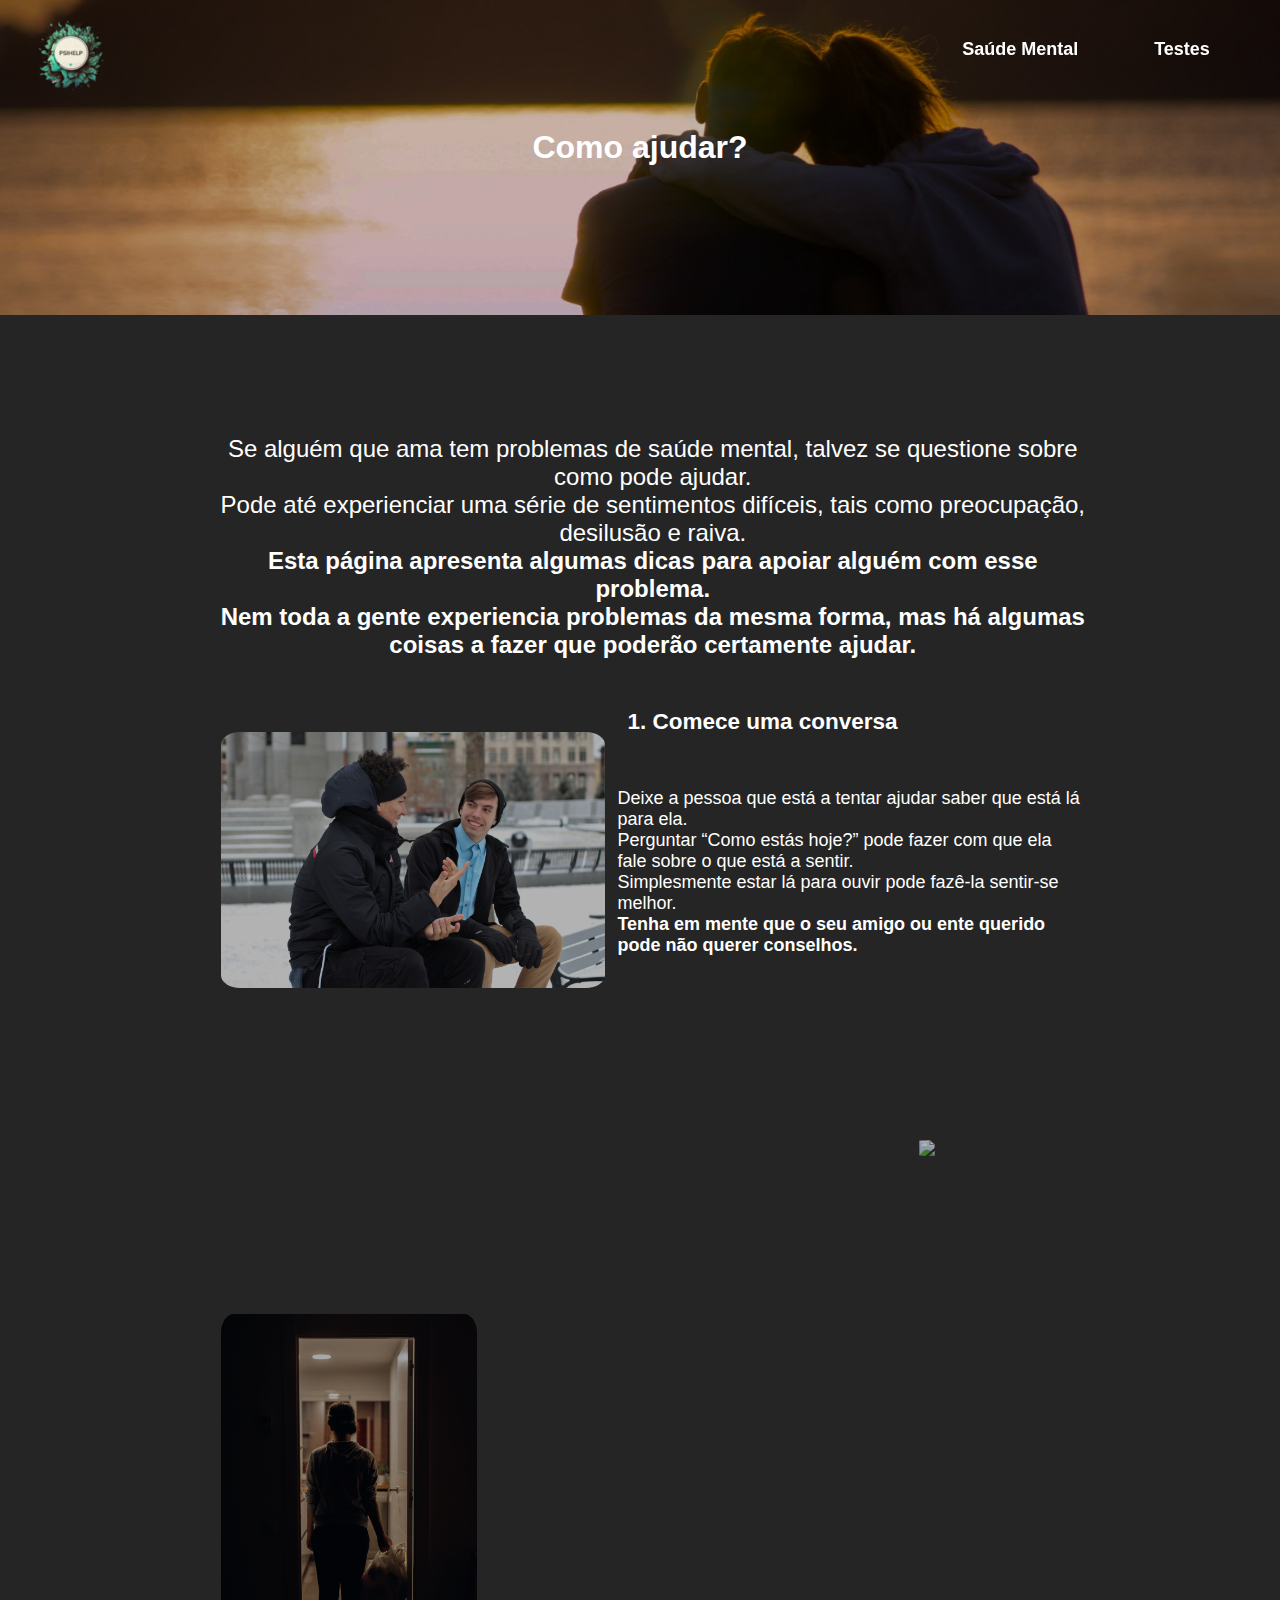
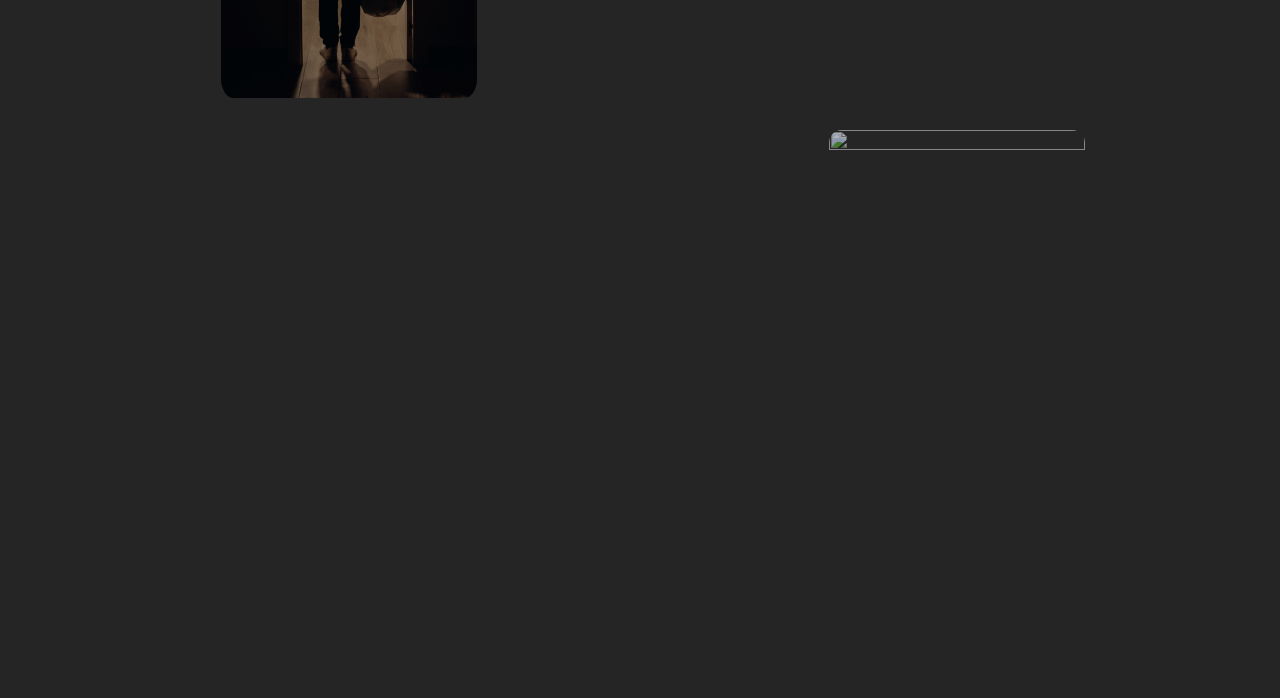
==== comoajudar/comoajudar.html @ ee80f032 "main update e final para a maioria i hope" ====
<!DOCTYPE html>
<html lang="en">
<head>
    <meta charset="UTF-8">
    <meta http-equiv="X-UA-Compatible" content="IE=edge">
    <meta name="viewport" content="width=device-width, initial-scale=1.0">
    <title>Como ajudar?</title>
    <link rel="stylesheet" href="/comoajudar/comoajudar.css">
    <link rel="stylesheet" type="text/css" media="only screen and (max-device-width: 912px)" href="comoAjudarMob.css" />
</head>
<body>
    <a href="/index.html"><img class="logo" src="/psihelp logo.png"></a>
    <div class="navBar" id="navbar">
        <p class="testes" id="texto1">Testes</p>
        <div class="dropdown-menu1">
            <a href="/DASS-Y/DASS-Y.html">DASS-Y</a>
            <br>
            <br>
            <a href="/Intersection_zung/intersection.html">Escala de Zung</a>
        </div>
    </div>
    <div class="navBar2">
        <p class="saude" id="texto2">Saúde Mental</p>
        <div class="dropdown-menu2">
            <a href="/Doencas/doencas.html">Doenças</a>
            <br>
            <br>
            <a href="/comoajudar/comoajudar.html">Como ajudar ?</a>
        </div>
    </div>
    <label for="burger" class="burger">
        <input id="burger" type="checkbox">
        <span></span>
        <span></span>
        <span></span>
    </label>
    <div class="navMobile">
        <a href="/Intersection_zung/intersection.html" class="mobTestes">Testes</a>
        <a href="/Doencas/doencas.html" class="mobSaude">Doenças</a>
        <a href="/comoajudar/comoajudar.html" class="mobSaude2">Como ajudar ?</a>
    </div>

    <div class="doencas_top">
        <div class="title_and_image">
            <div class="flex_center">
                <div class="title_text">
                    <h1>Como ajudar?</h1>
                </div>
            </div>
        </div>
    </div>

    <div class="conteudo">

        <div id="intro">
            <div class="titulo">
                <h2>Se alguém que ama tem problemas de saúde mental, talvez se questione sobre como pode ajudar. <br>
                    Pode até experienciar uma série de sentimentos difíceis, tais como preocupação, desilusão e raiva.<br>
                    <strong>Esta página apresenta algumas dicas para apoiar alguém com esse problema.<br>
                    Nem toda a gente experiencia problemas da mesma forma, mas há algumas coisas a fazer que poderão certamente ajudar.
                </strong></h2>
            </div>
            <div id="texto3">
                <img src="/comoajudar/fotoConversa.jpg" class="img">
                <div class="conselho1">
                <h6 id="gapN">1. Comece uma conversa</h6>
                <p>Deixe a pessoa que está a tentar ajudar saber que está lá para ela.<br>
                    Perguntar “Como estás hoje?” pode fazer com que ela fale sobre o que está a sentir. <br>
                    Simplesmente estar lá para ouvir pode fazê-la sentir-se melhor. <br>
                    <strong>Tenha em mente que o seu amigo ou ente querido pode não querer conselhos.</strong>
                    </p>
                </div>
            </div>
            <div id="texto4">
                <div class="conselho2">
                    <h6 id="gapN" class="hidden">2. Ajude a encontrar apoio</h6>
                    <p class="hidden">O seu amigo ou familiar pode não estar ciente de que está a lidar com a depressão, ou pode não ter a certeza de como obter apoio.<br>
                    Mesmo que saibam que terapia pode ajudar, pode ser assustador procurar um terapeuta e marcar uma consulta.<br>
                    Encorajá-los e apoiá-los a fazer essa primeira consulta pode ser muito útil se estiverem a passar um mau bocado.</p>
                </div>
                <img src="/comoajudar/fotoApoio.jpg" class="img">
            </div>
            <div id="texto5">
                <img src="/comoajudar/fotoTarefas.jpg" class="img">
                <div class="conselho1">
                <h6 id="gapN" class="hidden">3. Ofereça-se para ajudar nas tarefas do dia a dia</h6>
                <p class="hidden">Com depressão, as tarefas do dia a dia como limpar a casa, dar de comer e passear o cão podem ser mais desgastantes para eles do que o normal. <br>
                    Tente ajudar no que for possível
                    </p>
                </div>
            </div>
            <div id="texto6">
                <div class="conselho2">
                    <h6 id="gapN" class="hidden">4. Seja paciente</h6>
                    <p class="hidden">A depressão geralmente melhora com o tratamento, mas pode ser um processo lento que envolve alguma tentativa e erro.<br>
                    Podem ter de experimentar algumas abordagens de aconselhamento ou medicamentos diferentes antes de encontrarem uma que ajude os seus sintomas.<br>
                    Entretanto, terão provavelmente alguns dias bons e outros maus, evite assumir que um bom dia significa que o seu amigo/familiar está "curado", e tente não ficar frustrado se uma série de dias maus fizer parecer que nunca irá melhorar.</p>
                </div>
                <img src="/comoajudar/fotoPaciencia.jpg" id="imgFinal">
            </div>
    </div>
    </div>

    <div id="footer" class="hidden">
        <img src="/psihelp logo.png" class="logoFooter">
            <div id="colInforma">
                <p id="titulo">Informa-te</p>
                <a href="/Doencas/doencas.html" id="contacto">Doenças</a>
                <a href="#">Como ajudar ?</a>
            </div>
            <div id="colTestes">
                <p id="titulo">Recursos</p>
                <a href="/Intersection_zung/intersection.html" id="contacto">Testes</a>
            </div>
            <div id="colContactos">
                <a href="#" id="titulo" class="contacto">Contactos</a>
                <p>Email@qualquercoisa.com</p>
            </div>
        </div>
    </div>
    <script src="comoajudar.js"></script>
</body>
</html>
---- comoajudar/comoajudar.css ----
*::-webkit-scrollbar {
    display: none;
  }
p{
    font-size: 2vh;
}
body{
    background: #252525;
    margin: 0;
}
.logo{
    height: 10vh;
    aspect-ratio: 1;
    position: absolute;
    transition: 600ms;
    -webkit-user-drag: none;
    top: 1.1vh;
    left: 2vw;
    z-index: 1;
    position: fixed;
    float: left;
}
.logo:hover{
    height: 15vh;
}
/*navBar*/
.navBar{
    position: fixed;
    top: 1vh;
    width: 0.5vw;
    display: grid;
    justify-content: flex-end  ;
    align-items: center;
    transition: 600ms;
    padding: 40px 0px; 
    font-size: 2vh;
    font-family: 'Nunito', sans-serif;
    font-weight: bold;
    z-index: 1;
    left: 89vw;

} 
.testes{
    position: absolute;
    font-size: 1,2vh;
    transition: 600ms;
    color: #fff;
    padding: 15px;
    cursor: default;
    text-decoration: none;
    z-index: 9999;
    
}
.dropdown-menu1{
    visibility: collapse;
    position: absolute;
    min-width: 158px;
    z-index: 1;
    transition: 300ms;
    scale: 0;
    left: -2vw;
    top: 3vh;
}
.navBar:hover .dropdown-menu1{
    visibility: visible;
    position: absolute;
    transform: translate(3vw , 7vh);
    scale: 1;
}
a{
    text-decoration: none;
    color: #fff;
}
.burger,.mobTestes,.mobSaude,.mobSaude2{
    display: none;
}
@media screen and (min-width: 1080px){
    .navBar2{
        position: fixed;
        top: 1vh;
        width: 6vw;
        display: grid;
        justify-content: flex-end  ;
        align-items: center;
        transition: 600ms;
        padding: 40px 0px;
        font-size: 2vh;
        font-family: 'Nunito', sans-serif;
        font-weight: bold; 
        z-index: 1;
        left: 74vw;
    } 
}
@media screen and (min-width: 800px){

.navBar2{
    position: fixed;
    top: 1vh;
    width: 14vw;
    display: grid;
    justify-content: flex-end  ;
    align-items: center;
    transition: 600ms;
    padding: 40px 0px;
    font-size: 2vh;
    font-family: 'Nunito', sans-serif;
    font-weight: bold; 
    z-index: 1;
    left: 74vw;
} }
.saude{
    position: absolute;
    font-size: 2vh;
    transition: 600ms;
    color: #fff;
    padding: 15px;
    cursor: default;
    text-decoration: none;
    z-index: 9999;
}
.dropdown-menu2{
    visibility: collapse;
    position: absolute;
    min-width: 158px;
    z-index: 1;
    transition: 300ms;
    scale: 0;
    left: -2vw;
    top: 3vh;
}
.navBar2:hover .dropdown-menu2{
    visibility: visible;
    position: absolute;
    transform: translate(3vw , 7vh);
    scale: 1;
}
/*footer*/
@import url('https://fonts.googleapis.com/css2?family=Rubik:wght@500&display=swap');
#footer{
  display: grid;
  grid-template: auto / 10vw auto auto auto;
  column-gap: 1vw;
  position: relative;
  bottom: 0;
  font-family: 'Rubik', sans-serif;
  color: #fff;
  cursor: default;
  font-size: 0.85vw;
}
.logoFooter{
  aspect-ratio: 1;
  border-right: rgb(29, 146, 29) solid 1.5px;
  max-width: 10vw;
}
#titulo{
  font-weight: bold;
}
#colInforma a{
  display: block;
  margin-bottom: 2vh;
}
#colContactos{
  margin-top: 1em;
}
.navMobile{
  visibility: collapse;
  display: none;
}
.burger{
  display: none;
}
/*Depressão-texto*/
#intro{
    color: #fff;
    position: relative;
    top: 10vh;
    font-family: 'Nunito', sans-serif;
    padding: 10px;
    margin-left: 2vw;
}
#intro > p{
    margin-left: 1vw;
    line-height: 1.5;
}
#intro > ul{
    text-decoration: none;
}
.titulo > h2{
    text-align: center;
    font-weight: normal;
}
/*mudanças solha*/
.doencas_top {
    width: 100%;
    overflow: hidden;
    background-image: url(/comoajudar/fotoAjudar.jpeg);
    background-size: cover;
    background-position: center;
    height: 35vh;
    font-family: 'Nunito', sans-serif; 
    padding: 0;
    margin: 0;
}

.title_and_image {
    display: flex;
    justify-content: center;
    align-items: flex-start;
}

.flex_center {
    display: flex;
    flex-direction: column;
    align-items: center;
}
.title_text {
    width: 100%;
}

.title_text > h1 {
    position: relative;
    text-align: center;
    color: rgb(255, 255, 255);
    font-family: 'Nunito', sans-serif;
    top: 12vh;
    font-weight: 700;
}
.conteudo {
    padding: 0px 18px;
}

@media only screen and (min-width: 1060px) {
    .conteudo {
        padding: 0px 180px;
    }
}
.link_testes {
    margin-top: 90px;
    padding: 0px 28px;
    color: white;
    font-family: 'Nunito', sans-serif;
    font-size: 2vw;
}

@media only screen and (min-width: 1060px) {
    .link_testes {
        padding: 0px 190px;
    }
}
/*animação*/
.hidden{
    opacity: 0;
    transition: 500ms;
    transform: translateY(100%);
}
.show{
    opacity: 1;
    transform: translateY(0);
}
/*botão de Teste*/
.box {
    width: 14vw;
    height: auto;
    transition: .5s linear;
    position: relative;
    display: block;
    overflow: hidden;
    padding: 15px;
    text-align: center;
    margin: 0 5px;
    background: transparent;
    font-weight: 900;
    left: 40vw;
    font-size: 20px;
  }
  
  .box:before {
    position: absolute;
    content: '';
    left: 0;
    bottom: 0;
    height: 4px;
    width: 100%;
    border-bottom: 4px solid transparent;
    border-left: 4px solid transparent;
    box-sizing: border-box;
    transform: translateX(100%);
  }
  
  .box:after {
    position: absolute;
    content: '';
    top: 0;
    left: 0;
    width: 100%;
    height: 4px;
    border-top: 4px solid transparent;
    border-right: 4px solid transparent;
    box-sizing: border-box;
    transform: translateX(-100%);
  }
  
  .box:hover {
    box-shadow: 0 5px 15px rgba(0, 0, 0, 0.5);
  }
  
  .box:hover:before {
    border-color: #818181;
    height: 100%;
    transform: translateX(0);
    transition: .3s transform linear, .3s height linear .3s;
  }
  
  .box:hover:after {
    border-color: #818181;
    height: 100%;
    transform: translateX(0);
    transition: .3s transform linear, .3s height linear .5s;
  }
  
  button {
    color: rgb(120, 145, 253);
    text-decoration: none;
    cursor: pointer;
    outline: none;
    border: none;
    background: transparent;
  }
  #texto3{
    position: relative;
    top: 2vh;
    display: flex;
    align-items: center;
    color: #fff;
    font-size: 2vh;
    font-family: 'Nunito', sans-serif;
    z-index: -1;    
    padding: 5px;
}  
#texto3 > img{
    width: 30vw;
    border-radius: 5%;
    filter: brightness(70%);
}
.conselho1{
    margin-left: 1vw;
    position: relative;
    top: -5vh;
}
.conselho1 > h6{
    font-weight: bold;
    font-size: 2.5vh;
}
#texto4{
    position: relative;
    top: 0vh;
    display: flex;
    align-items: center;
    color: #fff;
    font-size: 2vh;
    font-family: 'Nunito', sans-serif;
    padding: 5px;
}
#texto4 > img{
    width: 20vw;
    border-radius: 5%;
    filter: brightness(70%);
}
.conselho2 > h6{
    font-weight: bold;
    font-size: 2.5vh;
}
.conselho2 {
    margin-right: 1vw;
    position: relative;
    top: -5vh;
}
#texto5{
    position: relative;
    top: 2vh;
    display: flex;
    align-items: center;
    color: #fff;
    font-size: 2vh;
    font-family: 'Nunito', sans-serif;
    z-index: -1;    
    padding: 5px;
}  
#texto5 > img{
    width: 20vw;
    border-radius: 5%;
    filter: brightness(70%);
}
#imgFinal{
    position: relative;
    aspect-ratio: 1;
    width: 20vw;
    border-radius: 5%;
    filter: brightness(70%);

    
}
#texto6{
    position: relative;
    top: 0vh;
    display: flex;
    align-items: center;
    color: #fff;
    font-size: 2vh;
    font-family: 'Nunito', sans-serif;
    padding: 5px;
    margin-bottom: 10vh;
}

#gapN{
    padding-left: 10px;
}
---- comoajudar/comoAjudarMob.css ----
/*NavBar*/
.navBar , .dropdown-menu1 , .navBar2 , .saude{
    display: none;
}
.navMobile{
    display: none;
    visibility: visible;
    position: fixed;
    background-color: #616161c0;
    z-index: 0;
    width: 40vw;
    height: 100vh;
    right: 0;
    top: 0;
    transition: 0.3s cubic-bezier(.84,.48,.11,.78);
}
.mobTestes{
    display: block;
    font-family: 'Nunito', sans-serif;
    font-weight: bold;
    position: absolute;
    color: #fff;
    font-size: 4vw;
    top: 10vh;
    margin-left: 5vw;
    margin-right: 5vw;
}
.mobSaude{
    display: block;
    font-family: 'Nunito', sans-serif;
    font-weight: bold;
    position: absolute;
    color: #fff;
    font-size: 4vw;
    top: 20vh;
    margin-left: 5vw;
    margin-right: 5vw;
}
.mobSaude2{
    display: block;
    font-family: 'Nunito', sans-serif;
    font-weight: bold;
    position: absolute;
    color: #fff;
    font-size: 4vw;
    top: 30vh;
    margin-left: 5vw;
    margin-right: 5vw;
}
/*selector*/
.burger {
    position: fixed;
    width: 40px;
    height: 30px;
    background: transparent;
    cursor: pointer;  
    right: 1vh;
    top: 1vh;
    z-index: 1;
    display: inline;
  }
  
  .burger input {
    display: none;
  }
  
  .burger span {
    display: block;
    position: absolute;
    height: 4px;
    width: 100%;
    background: black;
    border-radius: 9px;
    opacity: 1;
    left: 0;
    transform: rotate(0deg);
    transition: .25s ease-in-out;
  }
  
  .burger span:nth-of-type(1) {
    top: 0px;
    transform-origin: left center;
  }
  
  .burger span:nth-of-type(2) {
    top: 50%;
    transform: translateY(-50%);
    transform-origin: left center;
  }
  
  .burger span:nth-of-type(3) {
    top: 100%;
    transform-origin: left center;
    transform: translateY(-100%);
  }
  
  .burger input:checked ~ span:nth-of-type(1) {
    transform: rotate(45deg);
    top: 0px;
    left: 5px;
  }
  
  .burger input:checked ~ span:nth-of-type(2) {
    width: 0%;
    opacity: 0;
  }
  
  .burger input:checked ~ span:nth-of-type(3) {
    transform: rotate(-45deg);
    top: 28px;
    left: 5px;
  }
  #footer{
    display: none;
  }
  .box {
    width: 23vw;
    height: auto;
    transition: .5s linear;
    position: relative;
    display: block;
    overflow: hidden;
    padding: 15px;
    text-align: center;
    margin: 0 5px;
    background: transparent;
    font-weight: 900;
    left: 27vw;
    font-size: 15px;
  }
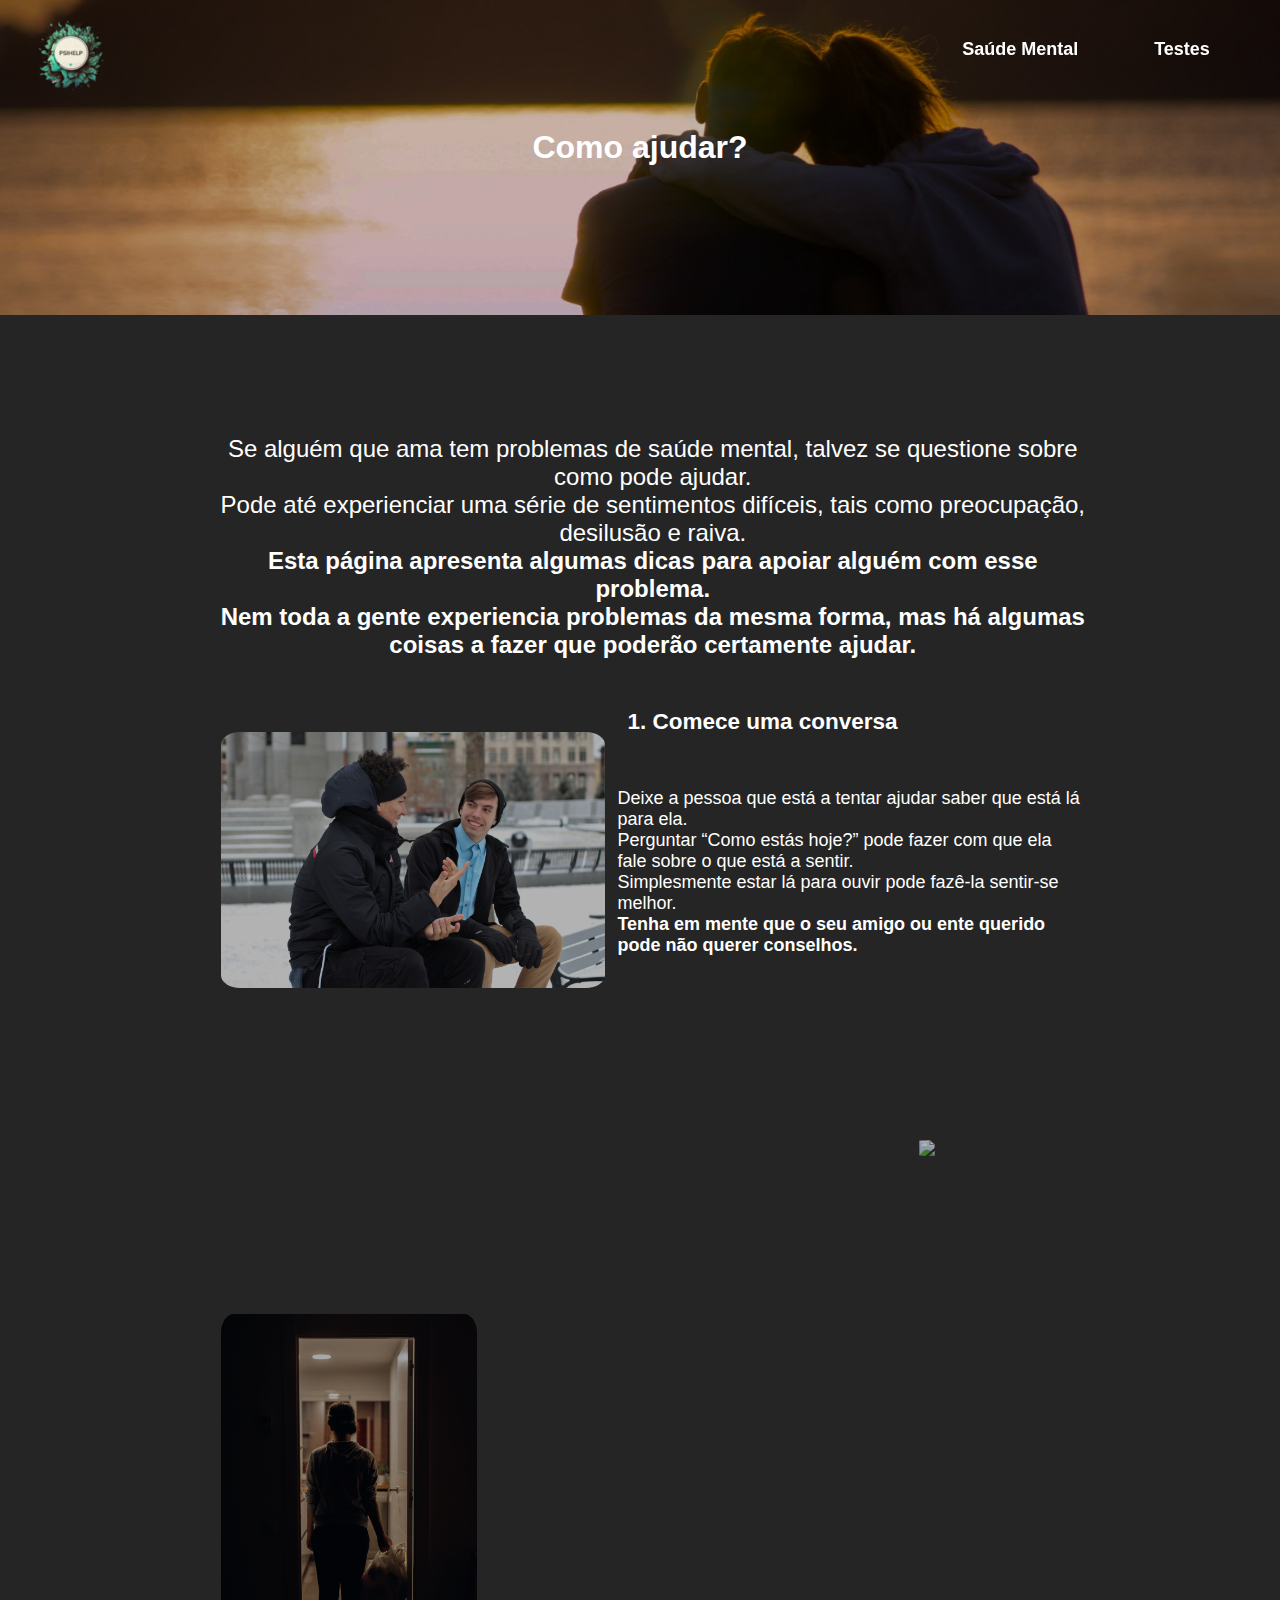
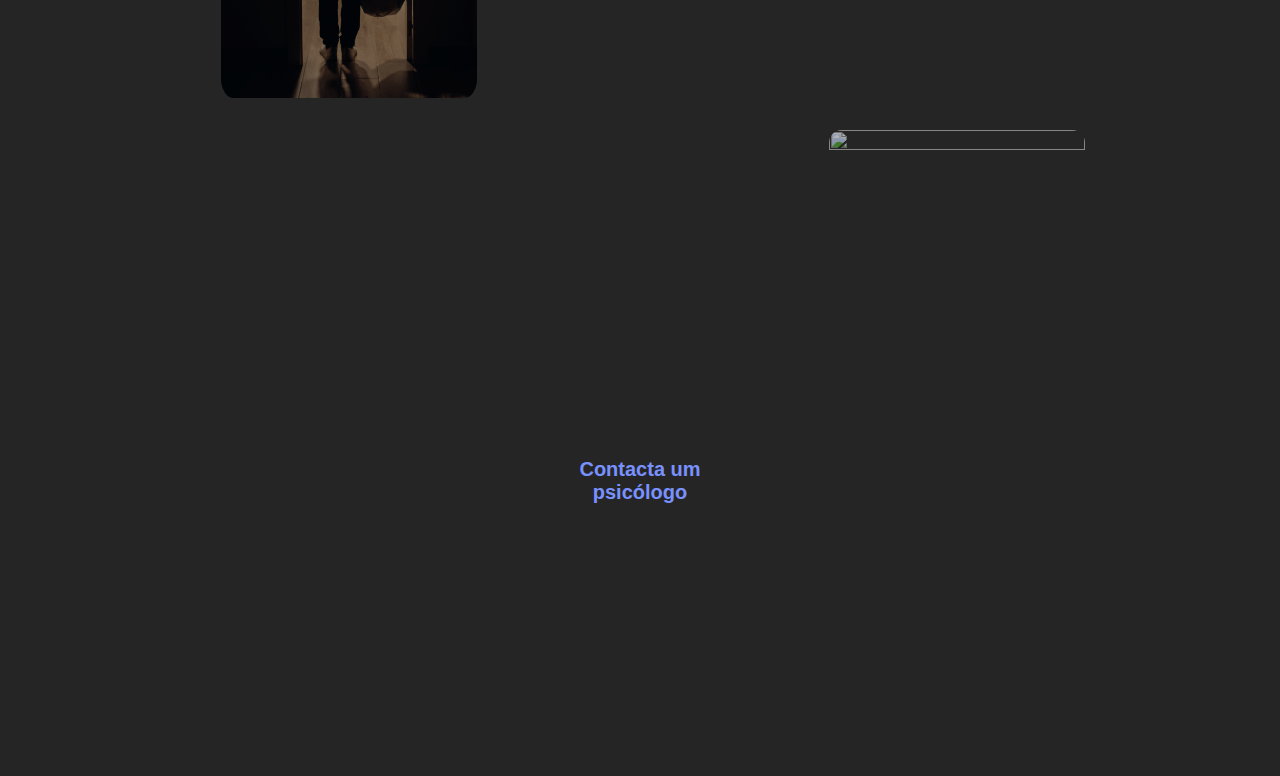
==== commit 01bb67e3: "adicionada opção para encontrar piscólogo(WIP)" ====
--- a/comoajudar/comoajudar.html
+++ b/comoajudar/comoajudar.html
@@ -98,9 +98,15 @@
                 </div>
                 <img src="/comoajudar/fotoPaciencia.jpg" id="imgFinal">
             </div>
+       </div>
+    <div class="botaoFinal">
+    <button onclick="location.href = '#'">
+        <span class="box">
+            Contacta um psicólogo
+        </span>
+    </button>
     </div>
-    </div>
-
+</div>
     <div id="footer" class="hidden">
         <img src="/psihelp logo.png" class="logoFooter">
             <div id="colInforma">
@@ -114,7 +120,7 @@
             </div>
             <div id="colContactos">
                 <a href="#" id="titulo" class="contacto">Contactos</a>
-                <p>Email@qualquercoisa.com</p>
+                <p>equipa@psihelp.pt</p>
             </div>
         </div>
     </div>
--- a/comoajudar/comoajudar.css
+++ b/comoajudar/comoajudar.css
@@ -227,11 +227,13 @@
 }
 .conteudo {
     padding: 0px 18px;
+    z-index: -1;
 }
 
 @media only screen and (min-width: 1060px) {
     .conteudo {
         padding: 0px 180px;
+        z-index: -1;
     }
 }
 .link_testes {
@@ -270,7 +272,6 @@
     margin: 0 5px;
     background: transparent;
     font-weight: 900;
-    left: 40vw;
     font-size: 20px;
   }
   
@@ -414,4 +415,9 @@
 
 #gapN{
     padding-left: 10px;
+}
+.botaoFinal{
+    position: relative;
+    display: flex;
+    justify-content: center;
 }--- a/comoajudar/comoAjudarMob.css
+++ b/comoajudar/comoAjudarMob.css
@@ -7,7 +7,7 @@
     visibility: visible;
     position: fixed;
     background-color: #616161c0;
-    z-index: 0;
+    z-index: 1;
     width: 40vw;
     height: 100vh;
     right: 0;
@@ -56,7 +56,7 @@
     cursor: pointer;  
     right: 1vh;
     top: 1vh;
-    z-index: 1;
+    z-index: 2;
     display: inline;
   }
   
@@ -69,7 +69,7 @@
     position: absolute;
     height: 4px;
     width: 100%;
-    background: black;
+    background: rgb(255, 255, 255);
     border-radius: 9px;
     opacity: 1;
     left: 0;
@@ -125,6 +125,5 @@
     margin: 0 5px;
     background: transparent;
     font-weight: 900;
-    left: 27vw;
     font-size: 15px;
   }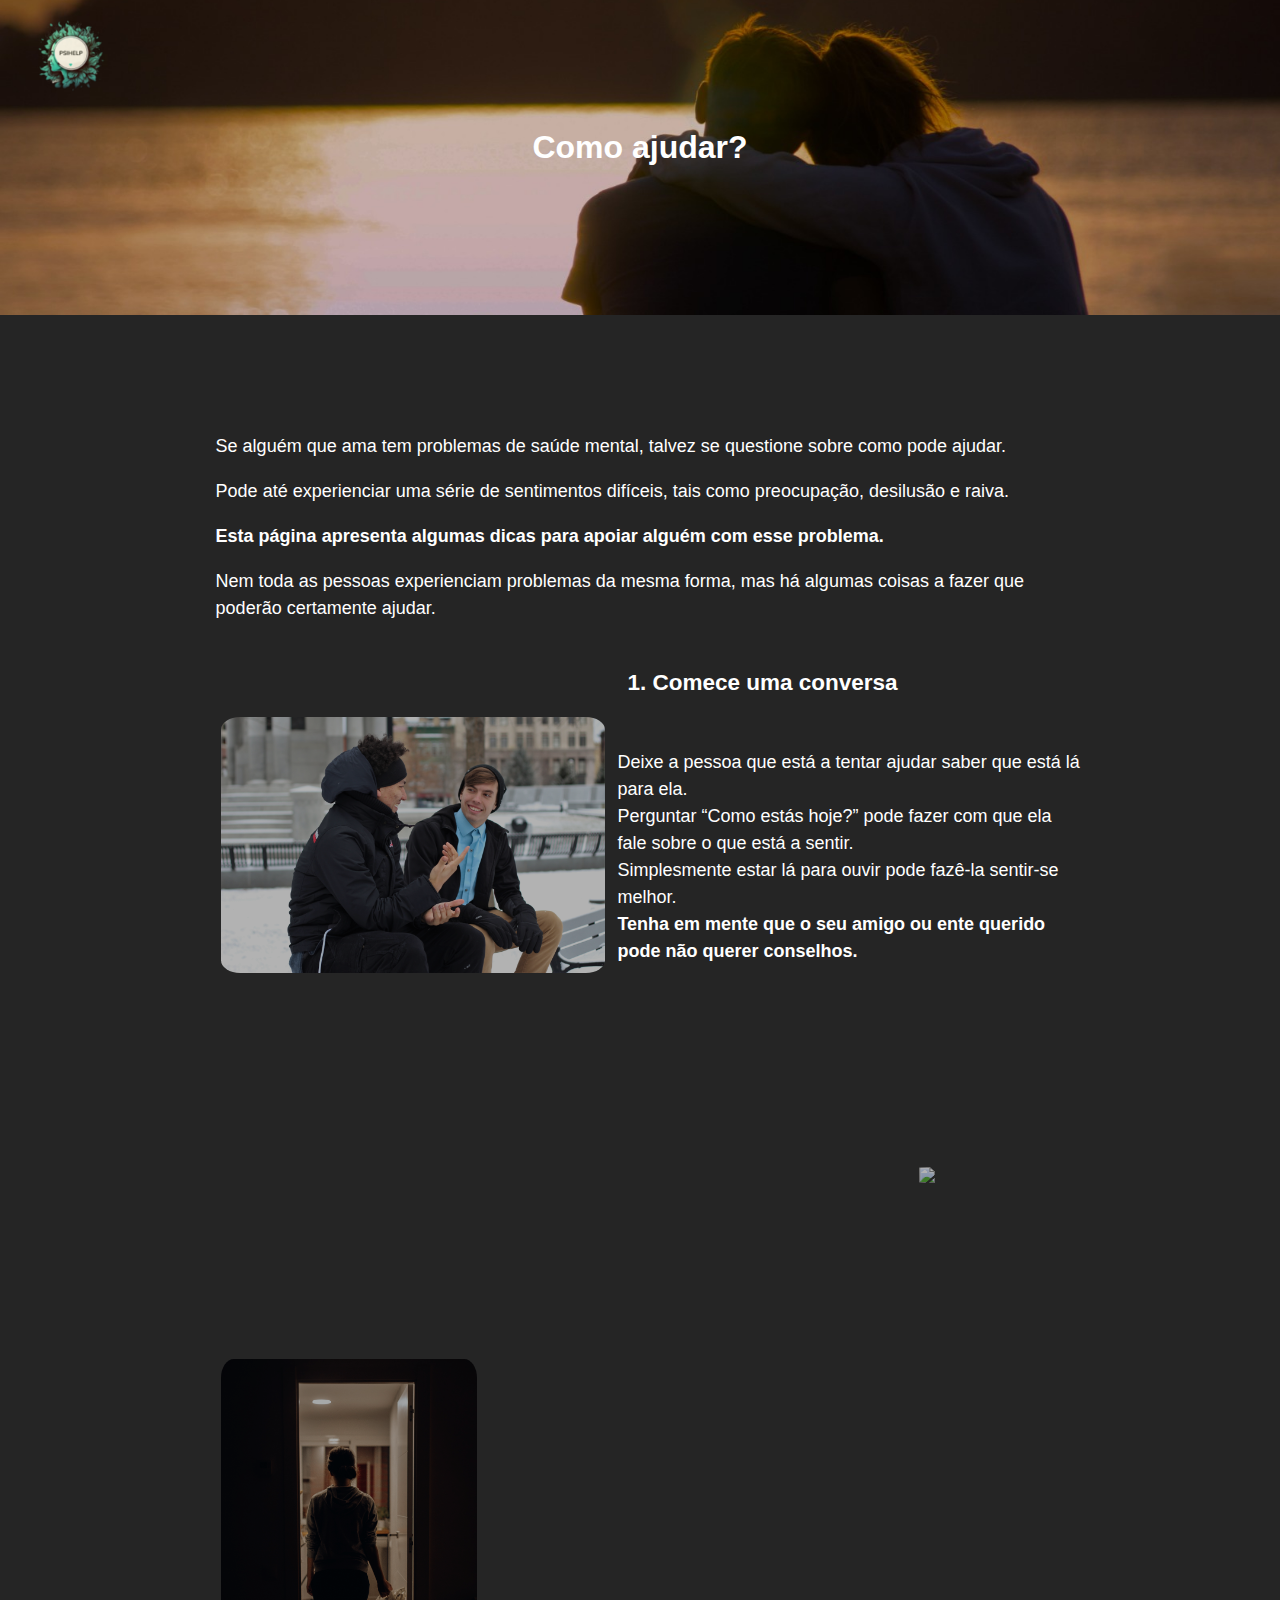
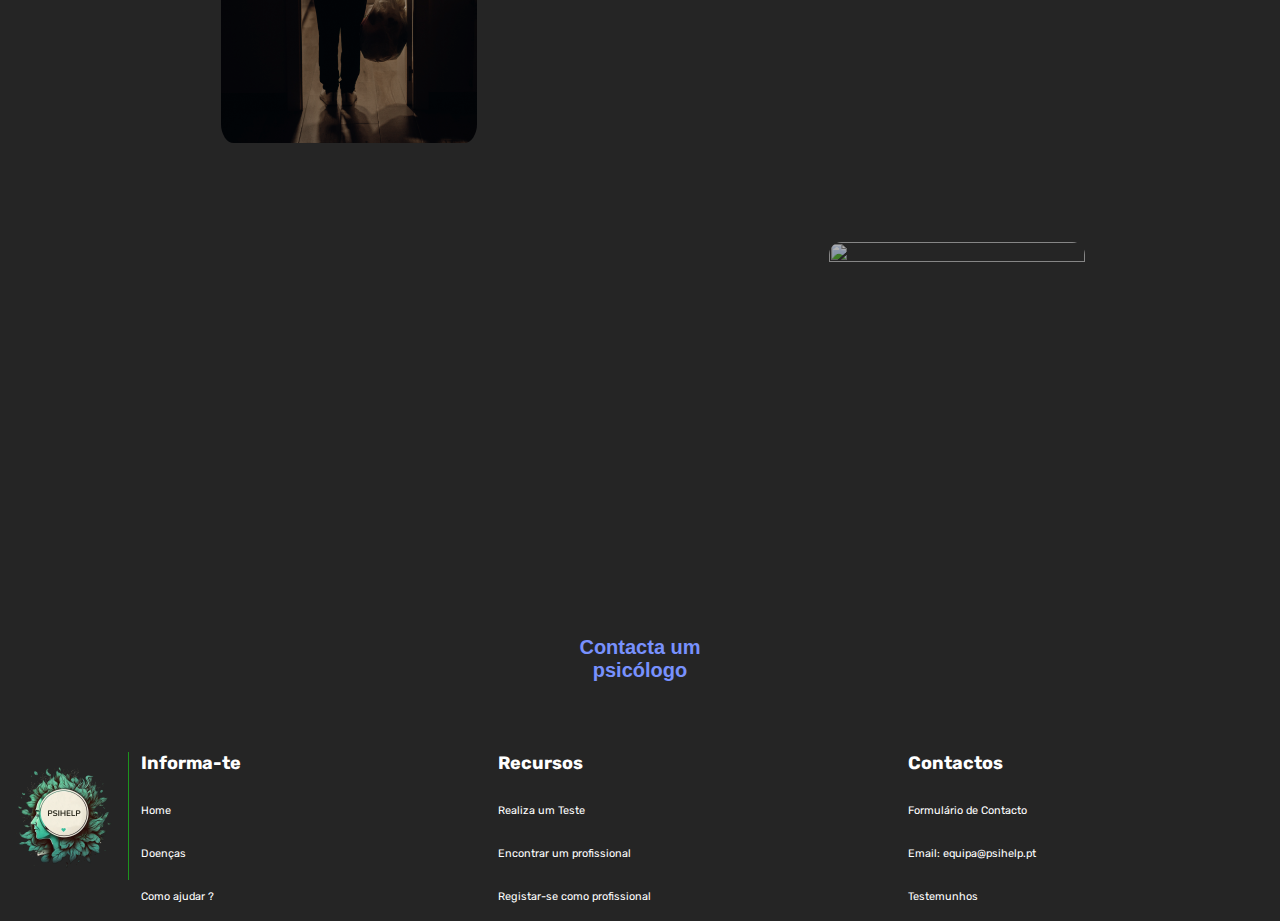
==== commit 4dfff9f4: "update para ficar igual ao cpanel" ====
--- a/comoajudar/comoajudar.html
+++ b/comoajudar/comoajudar.html
@@ -1,129 +1,133 @@
 <!DOCTYPE html>
 <html lang="en">
+
 <head>
-    <meta charset="UTF-8">
-    <meta http-equiv="X-UA-Compatible" content="IE=edge">
-    <meta name="viewport" content="width=device-width, initial-scale=1.0">
-    <title>Como ajudar?</title>
-    <link rel="stylesheet" href="/comoajudar/comoajudar.css">
-    <link rel="stylesheet" type="text/css" media="only screen and (max-device-width: 912px)" href="comoAjudarMob.css" />
+  <meta charset="UTF-8">
+  <meta http-equiv="X-UA-Compatible" content="IE=edge">
+  <meta name="viewport" content="width=device-width, initial-scale=1.0">
+  <title>Como ajudar?</title>
+  <link rel="stylesheet" href="/comoajudar/comoajudar.css">
+  <link rel="stylesheet" type="text/css" media="only screen and (max-device-width: 912px)" href="comoAjudarMob.css?1" />
+  <link rel="stylesheet" href="/geral.css">
 </head>
+
 <body>
-    <a href="/index.html"><img class="logo" src="/psihelp logo.png"></a>
-    <div class="navBar" id="navbar">
-        <p class="testes" id="texto1">Testes</p>
-        <div class="dropdown-menu1">
-            <a href="/DASS-Y/DASS-Y.html">DASS-Y</a>
-            <br>
-            <br>
-            <a href="/Intersection_zung/intersection.html">Escala de Zung</a>
+  <a href="../index.html">
+    <img src="/psihelp logo.png" class="logo">
+  </a>
+  <label for="burger" class="burger">
+    <input id="burger" type="checkbox">
+    <span></span>
+    <span></span>
+    <span></span>
+  </label>
+  <div class="navMobile">
+    <p class="mobTitulo" id="texto1">Realiza um Teste</p>
+    <div class="mobDropdown">
+      <div class="mobTestes" onclick="window.location.href='/DASS-Y/DASS-Y.html'">DASS-Y</div>
+      <div class="mobTestes" onclick="window.location.href='/Intersection_zung/intersection.html'">Escala de Zung</div>
+    </div>
+    <p class="mobTitulo" id="texto2">Saúde Mental</p>
+    <div class="mobDropdown">
+      <div class="mobSaude" onclick="window.location.href='/Doencas/doencas.html'">Doenças</div>
+      <div class="mobSaude"><a href="/comoajudar/comoajudar.html">Como ajudar ?</a></div>
+      <div class="mobSaude"><a href="/backoffice/listagem.php">Encontrar um profissional</a></div>
+      <div class="mobSaude"><a href="/backoffice/formulario.php">Registar-se como profissional</a></div>
+    </div>
+  </div>
+
+  <div class="doencas_top">
+    <div class="title_and_image">
+      <div class="flex_center">
+        <div class="title_text">
+          <h1>Como ajudar?</h1>
         </div>
+      </div>
     </div>
-    <div class="navBar2">
-        <p class="saude" id="texto2">Saúde Mental</p>
-        <div class="dropdown-menu2">
-            <a href="/Doencas/doencas.html">Doenças</a>
-            <br>
-            <br>
-            <a href="/comoajudar/comoajudar.html">Como ajudar ?</a>
+  </div>
+
+  <div class="conteudo">
+
+    <div id="intro">
+      <div class="">
+        <p>Se alguém que ama tem problemas de saúde mental, talvez se questione sobre como pode ajudar.</p>
+        <p>Pode até experienciar uma série de sentimentos difíceis, tais como preocupação, desilusão e raiva.</p>
+        <p> <strong>Esta página apresenta algumas dicas para apoiar alguém com esse problema. </strong></p>
+        <p>Nem toda as pessoas experienciam problemas da mesma forma, mas há algumas coisas a fazer que poderão certamente ajudar.</p>
+
+      </div>
+      <div id="texto3">
+        <img src="/comoajudar/fotoConversa.jpg" class="img">
+        <div class="conselho1">
+          <h6 id="gapN">1. Comece uma conversa</h6>
+          <p>Deixe a pessoa que está a tentar ajudar saber que está lá para ela.<br>
+            Perguntar “Como estás hoje?” pode fazer com que ela fale sobre o que está a sentir. <br>
+            Simplesmente estar lá para ouvir pode fazê-la sentir-se melhor. <br>
+            <strong>Tenha em mente que o seu amigo ou ente querido pode não querer conselhos.</strong>
+          </p>
         </div>
+      </div>
+      <div id="texto4">
+        <div class="conselho2">
+          <h6 id="gapN" class="hidden">2. Ajude a encontrar apoio</h6>
+          <p class="hidden">O seu amigo ou familiar pode não estar ciente de que está a lidar com a depressão, ou pode não ter a certeza de como obter apoio.<br>
+            Mesmo que saibam que terapia pode ajudar, pode ser assustador procurar um terapeuta e marcar uma consulta.<br>
+            Encorajá-los e apoiá-los a fazer essa primeira consulta pode ser muito útil se estiverem a passar um mau bocado.</p>
+        </div>
+        <img src="/comoajudar/fotoApoio.jpg" class="img">
+      </div>
+      <div id="texto5">
+        <img src="/comoajudar/fotoTarefas.jpg" class="img">
+        <div class="conselho1">
+          <h6 id="gapN" class="hidden">3. Ofereça-se para ajudar nas tarefas do dia a dia</h6>
+          <p class="hidden">Com depressão, as tarefas do dia a dia como limpar a casa, dar de comer e passear o cão podem ser mais desgastantes para eles do que o normal. <br>
+            Tente ajudar no que for possível
+          </p>
+        </div>
+      </div>
+      <div id="texto6">
+        <div class="conselho2">
+          <h6 id="gapN" class="hidden"><br><br><br>4. Seja paciente</h6>
+          <p class="hidden">A depressão geralmente melhora com o tratamento, mas pode ser um processo lento que envolve alguma tentativa e erro.<br>
+            Podem ter de experimentar algumas abordagens de aconselhamento ou medicamentos diferentes antes de encontrarem uma que ajude os seus sintomas.<br>
+            Entretanto, terão provavelmente alguns dias bons e outros maus, evite assumir que um bom dia significa que o seu amigo/familiar está "curado", e tente não ficar frustrado se
+            uma série de dias maus fizer parecer que nunca irá melhorar.</p>
+        </div>
+        <img src="/comoajudar/fotoPaciencia.jpg" id="imgFinal">
+      </div>
     </div>
-    <label for="burger" class="burger">
-        <input id="burger" type="checkbox">
-        <span></span>
-        <span></span>
-        <span></span>
-    </label>
-    <div class="navMobile">
-        <a href="/Intersection_zung/intersection.html" class="mobTestes">Testes</a>
-        <a href="/Doencas/doencas.html" class="mobSaude">Doenças</a>
-        <a href="/comoajudar/comoajudar.html" class="mobSaude2">Como ajudar ?</a>
+    <div class="botaoFinal">
+      <button onclick="location.href = '/backoffice/listagem.php'">
+        <span class="box">
+          Contacta um psicólogo
+        </span>
+      </button>
     </div>
+    <br><br><br>
+  </div>
+  <div id="footer">
+    <img src="/psihelp logo.png" class="logoFooter">
+    <div id="colInforma">
+      <span id="titulo" class="tituloFooter">Informa-te</span>
+      <a href="/index.html" id="contacto">Home</a>
+      <a href="/Doencas/doencas.html" id="contacto">Doenças</a>
+      <a href="/comoajudar/comoajudar.html">Como ajudar ?</a>
+    </div>
+    <div id="colInforma">
+      <span id="titulo" class="tituloFooter">Recursos</span>
+      <a href="/Intersection_zung/intersection.html" id="contacto">Realiza um Teste</a>
+      <a href="/backoffice/listagem.php" id="contacto">Encontrar um profissional</a>
+      <a href="/backoffice/formulario.php" id="contacto">Registar-se como profissional</a>
+    </div>
+    <div id="colInforma">
+      <span id="titulo" class="tituloFooter">Contactos</span>
+      <a href="/Contacto/contacto.html">Formulário de Contacto</a>
+      <a href="mailto:equipa@psihelp.pt?subject=[Info] - Contacto site PsiHelp.pt">Email: equipa@psihelp.pt</a>
+      <a href="/testemunhos/testemunhos.html">Testemunhos</a>
+    </div>
+  </div>
 
-    <div class="doencas_top">
-        <div class="title_and_image">
-            <div class="flex_center">
-                <div class="title_text">
-                    <h1>Como ajudar?</h1>
-                </div>
-            </div>
-        </div>
-    </div>
+  <script src="comoajudar.js"></script>
+</body>
 
-    <div class="conteudo">
-
-        <div id="intro">
-            <div class="titulo">
-                <h2>Se alguém que ama tem problemas de saúde mental, talvez se questione sobre como pode ajudar. <br>
-                    Pode até experienciar uma série de sentimentos difíceis, tais como preocupação, desilusão e raiva.<br>
-                    <strong>Esta página apresenta algumas dicas para apoiar alguém com esse problema.<br>
-                    Nem toda a gente experiencia problemas da mesma forma, mas há algumas coisas a fazer que poderão certamente ajudar.
-                </strong></h2>
-            </div>
-            <div id="texto3">
-                <img src="/comoajudar/fotoConversa.jpg" class="img">
-                <div class="conselho1">
-                <h6 id="gapN">1. Comece uma conversa</h6>
-                <p>Deixe a pessoa que está a tentar ajudar saber que está lá para ela.<br>
-                    Perguntar “Como estás hoje?” pode fazer com que ela fale sobre o que está a sentir. <br>
-                    Simplesmente estar lá para ouvir pode fazê-la sentir-se melhor. <br>
-                    <strong>Tenha em mente que o seu amigo ou ente querido pode não querer conselhos.</strong>
-                    </p>
-                </div>
-            </div>
-            <div id="texto4">
-                <div class="conselho2">
-                    <h6 id="gapN" class="hidden">2. Ajude a encontrar apoio</h6>
-                    <p class="hidden">O seu amigo ou familiar pode não estar ciente de que está a lidar com a depressão, ou pode não ter a certeza de como obter apoio.<br>
-                    Mesmo que saibam que terapia pode ajudar, pode ser assustador procurar um terapeuta e marcar uma consulta.<br>
-                    Encorajá-los e apoiá-los a fazer essa primeira consulta pode ser muito útil se estiverem a passar um mau bocado.</p>
-                </div>
-                <img src="/comoajudar/fotoApoio.jpg" class="img">
-            </div>
-            <div id="texto5">
-                <img src="/comoajudar/fotoTarefas.jpg" class="img">
-                <div class="conselho1">
-                <h6 id="gapN" class="hidden">3. Ofereça-se para ajudar nas tarefas do dia a dia</h6>
-                <p class="hidden">Com depressão, as tarefas do dia a dia como limpar a casa, dar de comer e passear o cão podem ser mais desgastantes para eles do que o normal. <br>
-                    Tente ajudar no que for possível
-                    </p>
-                </div>
-            </div>
-            <div id="texto6">
-                <div class="conselho2">
-                    <h6 id="gapN" class="hidden">4. Seja paciente</h6>
-                    <p class="hidden">A depressão geralmente melhora com o tratamento, mas pode ser um processo lento que envolve alguma tentativa e erro.<br>
-                    Podem ter de experimentar algumas abordagens de aconselhamento ou medicamentos diferentes antes de encontrarem uma que ajude os seus sintomas.<br>
-                    Entretanto, terão provavelmente alguns dias bons e outros maus, evite assumir que um bom dia significa que o seu amigo/familiar está "curado", e tente não ficar frustrado se uma série de dias maus fizer parecer que nunca irá melhorar.</p>
-                </div>
-                <img src="/comoajudar/fotoPaciencia.jpg" id="imgFinal">
-            </div>
-       </div>
-    <div class="botaoFinal">
-    <button onclick="location.href = '#'">
-        <span class="box">
-            Contacta um psicólogo
-        </span>
-    </button>
-    </div>
-</div>
-    <div id="footer" class="hidden">
-        <img src="/psihelp logo.png" class="logoFooter">
-            <div id="colInforma">
-                <p id="titulo">Informa-te</p>
-                <a href="/Doencas/doencas.html" id="contacto">Doenças</a>
-                <a href="#">Como ajudar ?</a>
-            </div>
-            <div id="colTestes">
-                <p id="titulo">Recursos</p>
-                <a href="/Intersection_zung/intersection.html" id="contacto">Testes</a>
-            </div>
-            <div id="colContactos">
-                <a href="#" id="titulo" class="contacto">Contactos</a>
-                <p>equipa@psihelp.pt</p>
-            </div>
-        </div>
-    </div>
-    <script src="comoajudar.js"></script>
-</body>
 </html>--- a/comoajudar/comoajudar.css
+++ b/comoajudar/comoajudar.css
@@ -1,9 +1,17 @@
 *::-webkit-scrollbar {
     display: none;
   }
+
 p{
-    font-size: 2vh;
-}
+    display: block;
+    margin-block-start: 1em;
+    margin-block-end: 1em;
+    margin-inline-start: 0px;
+    margin-inline-end: 0px;
+    line-height: 1.5;
+    font-size: 2vh;
+}
+
 body{
     background: #252525;
     margin: 0;
@@ -32,14 +40,14 @@
     justify-content: flex-end  ;
     align-items: center;
     transition: 600ms;
-    padding: 40px 0px; 
+    padding: 40px 0px;
     font-size: 2vh;
     font-family: 'Nunito', sans-serif;
     font-weight: bold;
     z-index: 1;
     left: 89vw;
 
-} 
+}
 .testes{
     position: absolute;
     font-size: 1,2vh;
@@ -49,7 +57,7 @@
     cursor: default;
     text-decoration: none;
     z-index: 9999;
-    
+
 }
 .dropdown-menu1{
     visibility: collapse;
@@ -86,10 +94,10 @@
         padding: 40px 0px;
         font-size: 2vh;
         font-family: 'Nunito', sans-serif;
-        font-weight: bold; 
+        font-weight: bold;
         z-index: 1;
         left: 74vw;
-    } 
+    }
 }
 @media screen and (min-width: 800px){
 
@@ -104,7 +112,7 @@
     padding: 40px 0px;
     font-size: 2vh;
     font-family: 'Nunito', sans-serif;
-    font-weight: bold; 
+    font-weight: bold;
     z-index: 1;
     left: 74vw;
 } }
@@ -197,7 +205,7 @@
     background-size: cover;
     background-position: center;
     height: 35vh;
-    font-family: 'Nunito', sans-serif; 
+    font-family: 'Nunito', sans-serif;
     padding: 0;
     margin: 0;
 }
@@ -274,7 +282,7 @@
     font-weight: 900;
     font-size: 20px;
   }
-  
+
   .box:before {
     position: absolute;
     content: '';
@@ -287,7 +295,7 @@
     box-sizing: border-box;
     transform: translateX(100%);
   }
-  
+
   .box:after {
     position: absolute;
     content: '';
@@ -300,25 +308,25 @@
     box-sizing: border-box;
     transform: translateX(-100%);
   }
-  
+
   .box:hover {
     box-shadow: 0 5px 15px rgba(0, 0, 0, 0.5);
   }
-  
+
   .box:hover:before {
     border-color: #818181;
     height: 100%;
     transform: translateX(0);
     transition: .3s transform linear, .3s height linear .3s;
   }
-  
+
   .box:hover:after {
     border-color: #818181;
     height: 100%;
     transform: translateX(0);
     transition: .3s transform linear, .3s height linear .5s;
   }
-  
+
   button {
     color: rgb(120, 145, 253);
     text-decoration: none;
@@ -335,9 +343,9 @@
     color: #fff;
     font-size: 2vh;
     font-family: 'Nunito', sans-serif;
-    z-index: -1;    
+    z-index: -1;
     padding: 5px;
-}  
+}
 #texto3 > img{
     width: 30vw;
     border-radius: 5%;
@@ -384,9 +392,9 @@
     color: #fff;
     font-size: 2vh;
     font-family: 'Nunito', sans-serif;
-    z-index: -1;    
+    z-index: -1;
     padding: 5px;
-}  
+}
 #texto5 > img{
     width: 20vw;
     border-radius: 5%;
@@ -399,7 +407,6 @@
     border-radius: 5%;
     filter: brightness(70%);
 
-    
 }
 #texto6{
     position: relative;
@@ -420,4 +427,4 @@
     position: relative;
     display: flex;
     justify-content: center;
-}+}
--- a/comoajudar/comoAjudarMob.css
+++ b/comoajudar/comoAjudarMob.css
@@ -1,129 +1,211 @@
 /*NavBar*/
 .navBar , .dropdown-menu1 , .navBar2 , .saude{
-    display: none;
+  display: none;
 }
 .navMobile{
-    display: none;
-    visibility: visible;
-    position: fixed;
-    background-color: #616161c0;
-    z-index: 1;
-    width: 40vw;
-    height: 100vh;
-    right: 0;
-    top: 0;
-    transition: 0.3s cubic-bezier(.84,.48,.11,.78);
+  display: none;
+  visibility: visible;
+  position: fixed;
+  background-color: #616161c0;
+  z-index: 1;
+  width: 40vw;
+  height: 100vh;
+  right: 0;
+  top: 0;
+  transition: 0.3s cubic-bezier(.84,.48,.11,.78);
 }
 .mobTestes{
-    display: block;
-    font-family: 'Nunito', sans-serif;
-    font-weight: bold;
-    position: absolute;
-    color: #fff;
-    font-size: 4vw;
-    top: 10vh;
-    margin-left: 5vw;
-    margin-right: 5vw;
+  display: block;
+  font-family: 'Nunito', sans-serif;
+  font-weight: bold;
+  position: absolute;
+  color: #fff;
+  font-size: 4vw;
+  top: 10vh;
+  margin-left: 5vw;
+  margin-right: 5vw;
 }
 .mobSaude{
-    display: block;
-    font-family: 'Nunito', sans-serif;
-    font-weight: bold;
-    position: absolute;
-    color: #fff;
-    font-size: 4vw;
-    top: 20vh;
-    margin-left: 5vw;
-    margin-right: 5vw;
+  display: block;
+  font-family: 'Nunito', sans-serif;
+  font-weight: bold;
+  position: absolute;
+  color: #fff;
+  font-size: 4vw;
+  top: 20vh;
+  margin-left: 5vw;
+  margin-right: 5vw;
 }
 .mobSaude2{
-    display: block;
-    font-family: 'Nunito', sans-serif;
-    font-weight: bold;
-    position: absolute;
-    color: #fff;
-    font-size: 4vw;
-    top: 30vh;
-    margin-left: 5vw;
-    margin-right: 5vw;
-}
+  display: block;
+  font-family: 'Nunito', sans-serif;
+  font-weight: bold;
+  position: absolute;
+  color: #fff;
+  font-size: 4vw;
+  top: 30vh;
+  margin-left: 5vw;
+  margin-right: 5vw;
+}
+.mobPsi{
+font-family: 'Nunito', sans-serif;
+  font-weight: bold;
+  position: relative;
+  color: #fff;
+  font-size: 3.2vw;
+  margin-bottom: 5vh;
+  margin-left: 1vw;
+  margin-right: 0;
+  top: 40vh;
+}
+.mobPsi2{
+  font-family: 'Nunito', sans-serif;
+      font-weight: bold;
+      position: relative;
+      color: #fff;
+      font-size: 2.7vw;
+      margin-bottom: 5vh;
+      margin-left: 1vw;
+      margin-right: 0;
+      top: 46vh;
+    }
 /*selector*/
 .burger {
-    position: fixed;
-    width: 40px;
-    height: 30px;
-    background: transparent;
-    cursor: pointer;  
-    right: 1vh;
-    top: 1vh;
-    z-index: 2;
-    display: inline;
-  }
-  
-  .burger input {
-    display: none;
-  }
-  
-  .burger span {
-    display: block;
-    position: absolute;
-    height: 4px;
-    width: 100%;
-    background: rgb(255, 255, 255);
-    border-radius: 9px;
-    opacity: 1;
-    left: 0;
-    transform: rotate(0deg);
-    transition: .25s ease-in-out;
-  }
-  
-  .burger span:nth-of-type(1) {
-    top: 0px;
-    transform-origin: left center;
-  }
-  
-  .burger span:nth-of-type(2) {
-    top: 50%;
-    transform: translateY(-50%);
-    transform-origin: left center;
-  }
-  
-  .burger span:nth-of-type(3) {
-    top: 100%;
-    transform-origin: left center;
-    transform: translateY(-100%);
-  }
-  
-  .burger input:checked ~ span:nth-of-type(1) {
-    transform: rotate(45deg);
-    top: 0px;
-    left: 5px;
-  }
-  
-  .burger input:checked ~ span:nth-of-type(2) {
-    width: 0%;
-    opacity: 0;
-  }
-  
-  .burger input:checked ~ span:nth-of-type(3) {
-    transform: rotate(-45deg);
-    top: 28px;
-    left: 5px;
-  }
-  #footer{
-    display: none;
-  }
-  .box {
-    width: 23vw;
-    height: auto;
-    transition: .5s linear;
-    position: relative;
-    display: block;
-    overflow: hidden;
-    padding: 15px;
-    text-align: center;
-    margin: 0 5px;
-    background: transparent;
-    font-weight: 900;
-    font-size: 15px;
+  position: fixed;
+  width: 40px;
+  height: 30px;
+  background: transparent;
+  cursor: pointer;
+  right: 1vh;
+  top: 1vh;
+  z-index: 2;
+  display: inline;
+}
+
+.burger input {
+  display: none;
+}
+
+.burger span {
+  display: block;
+  position: absolute;
+  height: 4px;
+  width: 100%;
+  background: rgb(255, 255, 255);
+  border-radius: 9px;
+  opacity: 1;
+  left: 0;
+  transform: rotate(0deg);
+  transition: .25s ease-in-out;
+}
+
+.burger span:nth-of-type(1) {
+  top: 0px;
+  transform-origin: left center;
+}
+
+.burger span:nth-of-type(2) {
+  top: 50%;
+  transform: translateY(-50%);
+  transform-origin: left center;
+}
+
+.burger span:nth-of-type(3) {
+  top: 100%;
+  transform-origin: left center;
+  transform: translateY(-100%);
+}
+
+.burger input:checked ~ span:nth-of-type(1) {
+  transform: rotate(45deg);
+  top: 0px;
+  left: 5px;
+}
+
+.burger input:checked ~ span:nth-of-type(2) {
+  width: 0%;
+  opacity: 0;
+}
+
+.burger input:checked ~ span:nth-of-type(3) {
+  transform: rotate(-45deg);
+  top: 28px;
+  left: 5px;
+}
+#footer{
+  display: none;
+}
+.box {
+  width: 23vw;
+  height: auto;
+  transition: .5s linear;
+  position: relative;
+  display: block;
+  overflow: hidden;
+  padding: 15px;
+  text-align: center;
+  margin: 0 5px;
+  background: transparent;
+  font-weight: 900;
+  font-size: 15px;
+}
+
+/*NavBar*/
+.navMobile{
+display: none;
+visibility: visible;
+position: fixed;
+background-color: #616161c0;
+z-index: 20;
+width: 50vw;
+height: 100vh;
+right: 0;
+top: 0;
+transition: 0.3s cubic-bezier(.84,.48,.11,.78);
+opacity: 1;
+}
+.mobTitulo{
+font-family: 'Nunito', sans-serif;
+font-weight: bold;
+position: relative;
+color: #fff;
+font-size: 20px;
+margin-bottom: 2vh;
+margin-left: 4vw;
+top: 5vh;
+}
+.mobTestes, .mobSaude{
+font-family: 'Nunito', sans-serif;
+font-weight: bold;
+position: relative;
+color: #fff;
+font-size: 16px;
+margin-bottom: 1vh;
+margin-left: 8vw;
+
+top: 5vh;
+cursor: pointer;
+
+}
+.mobPsi{
+font-family: 'Nunito', sans-serif;
+font-weight: bold;
+position: relative;
+color: #fff;
+font-size: 2.5vw;
+margin-bottom: 5vh;
+margin-left: 1vw;
+margin-right: 0;
+top: 5vh;
+}
+.mobPsi2{
+font-family: 'Nunito', sans-serif;
+font-weight: bold;
+position: relative;
+color: #fff;
+font-size: 2.7vw;
+margin-bottom: 5vh;
+margin-left: 1vw;
+margin-right: 0;
+top: 5vh;
   }--- a/geral.css
+++ b/geral.css
@@ -0,0 +1,25 @@
+
+
+/*footer*/
+@import url('https://fonts.googleapis.com/css2?family=Rubik:wght@500&display=swap');
+
+.logoFooter{
+  aspect-ratio: 1;
+  border-right: rgb(29, 146, 29) solid 1.5px;
+  max-width: 10vw;
+}
+
+.tituloFooter{
+  font-size: 18px;
+  font-weight: bold;
+  position: relative;
+}
+
+#colInforma a{
+  margin-top: 30px;
+  display: block;
+  margin-bottom: 2vh;
+}
+#colContactos{
+  margin-top: 1em;
+}
